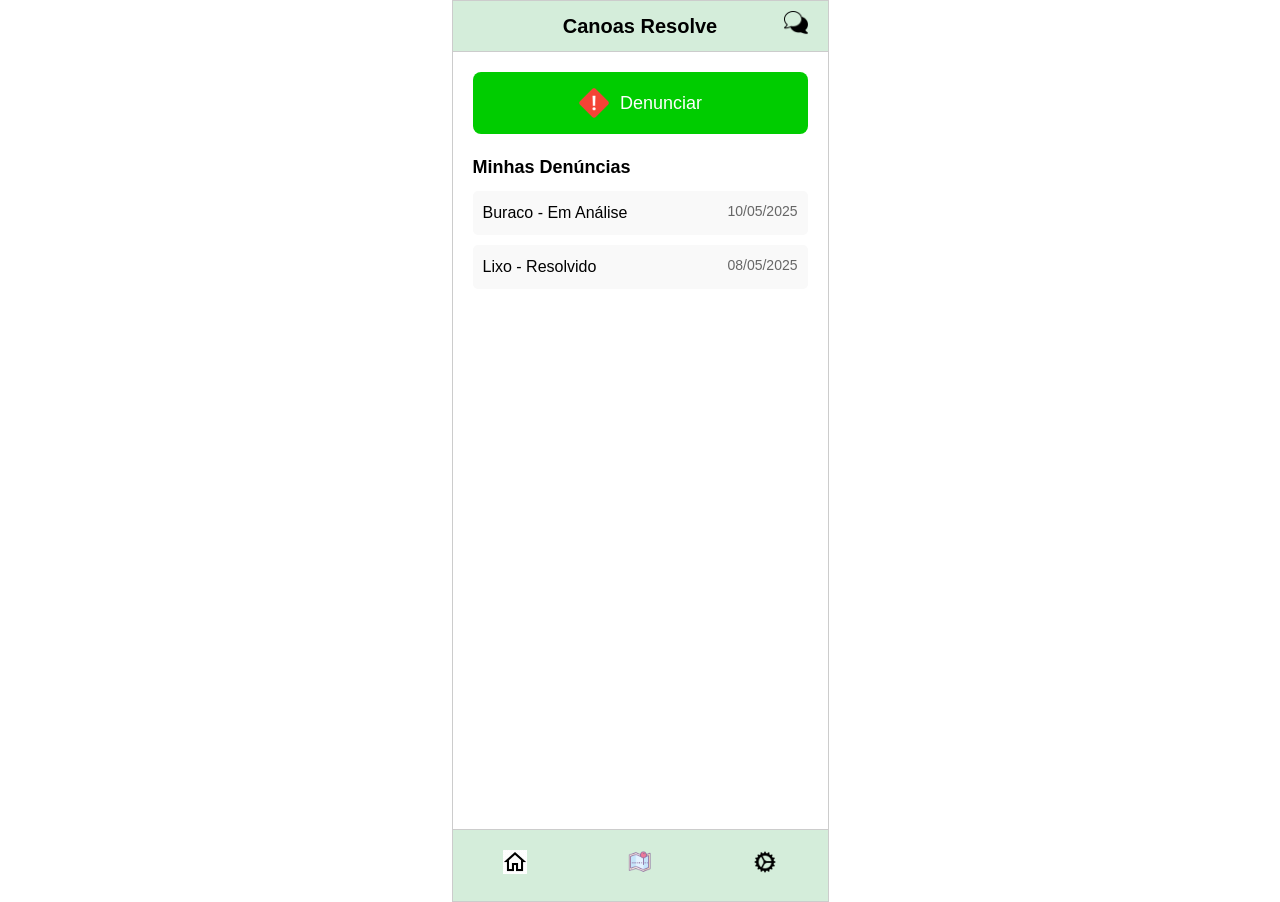
==== index.html @ 5494b081 "Mark 2" ====
<!DOCTYPE html>
<html lang="pt-BR">
<head>
    <meta charset="UTF-8">
    <meta name="viewport" content="width=device-width, initial-scale=1.0">
    <title>Canoas Resolve - App de Denúncias</title>
    <link rel="stylesheet" href="css/styles.css">
</head>
<body>
    <!-- Tela Home -->
    <div class="container home" id="home-screen">
        <header>
            <a href="#" aria-label="Acessar ajuda" onclick="showAjuda()"><img src="img/chat.png" alt="Ajuda"></a>
            <h1>Canoas Resolve</h1>
        </header>
        <main>
            <button class="denounce-btn" aria-label="Iniciar nova denúncia" onclick="showForm()">
                <img src="img/alert.png" alt="Ícone de alerta" class="camera-icon">
                Denunciar
            </button>
            <section class="recent-denounces">
                <h2>Minhas Denúncias</h2>
                <div class="denounce-item" onclick="showDetails()" role="button" aria-label="Ver detalhes da denúncia Buraco">
                    <p>Buraco - Em Análise</p>
                    <span>10/05/2025</span>
                </div>
                <div class="denounce-item" onclick="showDetails()" role="button" aria-label="Ver detalhes da denúncia Lixo">
                    <p>Lixo - Resolvido</p>
                    <span>08/05/2025</span>
                </div>
            </section>
        </main>
        <footer>
            <nav>
                <a href="#" class="active" aria-label="Página inicial" onclick="showHome()"><img src="img/home.png" alt="Home"></a>
                <a href="#" aria-label="Mapa de denúncias" onclick="showMapa()"><img src="img/mapColor.png" alt="Mapa"></a>
                <a href="#" aria-label="Configurações" onclick="showConfig()"><img src="img/config.png" alt="Configurações"></a>
            </nav>
        </footer>
    </div>

    <!-- Tela Formulário de Denúncia -->
    <div class="container form hidden" id="form-screen">
        <header>
            <a href="#" aria-label="Voltar à página inicial" onclick="showHome()"><img src="img/setaVoltar.png" alt="Voltar"></a>
            <h1>Nova Denúncia</h1>
        </header>
        <main>
            <section class="form-section">
                <label for="photo-upload">Adicionar Foto</label>
                <div class="photo-upload">
                    <input type="file" id="photo-upload" accept="image/*" aria-label="Selecionar foto do problema">
                </div>
            </section>
            <section class="form-section">
                <label for="category">Categoria</label>
                <select id="category" aria-label="Selecionar categoria do problema">
                    <option value="buraco">Buraco</option>
                    <option value="lixo">Lixo</option>
                    <option value="alagamento">Alagamento</option>
                    <option value="iluminacao">Iluminação</option>
                    <option value="calcada">Calçada</option>
                </select>
            </section>
            <section class="form-section">
                <label for="description">Descrição (opcional)</label>
                <textarea class="description"  placeholder="Descreva o problema..." aria-label="Descrição do problema"></textarea>
            </section>
            <section class="form-section">
                <label>Localização</label>
                <iframe class="map-placeholder" src="https://www.google.com/maps/embed?pb=!1m18!1m12!1m3!1d3462.399279140418!2d-51.156271525415306!3d-29.795007119752523!2m3!1f0!2f0!3f0!3m2!1i1024!2i768!4f13.1!3m3!1m2!1s0x951968eda5d3a201%3A0x5eaff8cfc4e39f47!2sUniversidade%20do%20Vale%20do%20Rio%20dos%20Sinos%20-%20Campus%20S%C3%A3o%20Leopoldo!5e0!3m2!1spt-BR!2sbr!4v1748301032606!5m2!1spt-BR!2sbr" width="100%" height="300" style="border:0;" allowfullscreen="" loading="lazy" referrerpolicy="no-referrer-when-downgrade"></iframe>
            </section>
            <button class="submit-btn" aria-label="Enviar denúncia">Enviar</button>
            <button class="offline-btn" aria-label="Salvar denúncia offline">Salvar Offline</button>
        </main>
        <footer>
            <nav>
                <a href="#" aria-label="Página inicial" onclick="showHome()"><img src="img/home.png" alt="Home"></a>
                <a href="#" aria-label="Mapa de denúncias" onclick="showMapa()"><img src="img/mapColor.png" alt="Mapa"></a>
                <a href="#" class="active" aria-label="Configurações" onclick="showConfig()"><img src="img/config.png" alt="Configurações"></a>
            </nav>
        </footer>
    </div>

    <!-- Tela Detalhes da Denúncia -->
    <div class="container details hidden" id="details-screen">
        <header>
            <a href="#" aria-label="Voltar à página inicial" onclick="showHome()"><img src="img/setaVoltar.png" alt="Voltar"></a>
            <h1>Detalhes da Denúncia</h1>
        </header>
        <main>
            <section class="details-section">
                <h2>Informações</h2>
                <p><strong>Categoria:</strong> Buraco</p>
                <p><strong>Status:</strong> Em Análise</p>
                <p><strong>Data de Envio:</strong> 10/05/2025</p>
            </section>
            <section class="details-section">
                <h2>Foto</h2>
                <img src="https://via.placeholder.com/300x200?text=Buraco" alt="Foto da denúncia" class="uploaded-photo">
            </section>
            <section class="details-section">
                <h2>Descrição</h2>
                <p>Buraco profundo na esquina da Rua X, próximo ao mercado.</p>
            </section>
            <section class="details-section">
                <h2>Localização</h2>
                <iframe class="map-placeholder" src="https://www.google.com/maps/embed?pb=!1m18!1m12!1m3!1d3462.399279140418!2d-51.156271525415306!3d-29.795007119752523!2m3!1f0!2f0!3f0!3m2!1i1024!2i768!4f13.1!3m3!1m2!1s0x951968eda5d3a201%3A0x5eaff8cfc4e39f47!2sUniversidade%20do%20Vale%20do%20Rio%20dos%20Sinos%20-%20Campus%20S%C3%A3o%20Leopoldo!5e0!3m2!1spt-BR!2sbr!4v1748301032606!5m2!1spt-BR!2sbr" width="100%" height="300" style="border:0;" allowfullscreen="" loading="lazy" referrerpolicy="no-referrer-when-downgrade"></iframe>
            </section>
            <section class="details-section">
                <h2>Atualizações</h2>
                <p>12/05/2025: Reparo agendado para 15/05/2025.</p>
            </section>
        </main>
        <footer>
            <nav>
                <a href="#" class="active" aria-label="Página inicial" onclick="showHome()"><img src="img/home.png" alt="Home"></a>
                <a href="#" aria-label="Mapa de denúncias" onclick="showMapa()"><img src="img/mapColor.png" alt="Mapa"></a>
                <a href="#" aria-label="Configurações" onclick="showConfig()"><img src="img/config.png" alt="Configurações"></a>
            </nav>
        </footer>
    </div>

    <!-- Tela Mapa -->
    <div class="container mapa hidden" id="mapa-screen">
        <header>
            <a href="#" aria-label="Voltar à página inicial" onclick="showHome()"><img src="img/setaVoltar.png" alt="Voltar"></a>
            <h1>Denúncias Próximas</h1>
        </header>
        <main>
            <section class="form-section">
                <label for="map-filter">Filtrar por Categoria</label>
                <select id="map-filter" aria-label="Filtrar denúncias por categoria">
                    <option value="todas">Todas</option>
                    <option value="buraco">Buraco</option>
                    <option value="lixo">Lixo</option>
                    <option value="alagamento">Alagamento</option>
                    <option value="iluminacao">Iluminação</option>
                    <option value="calcada">Calçada</option>
                </select>
            </section>
            <section class="form-section">
                <label>Mapa</label>
                <iframe class="map-placeholder" src="https://www.google.com/maps/embed?pb=!1m18!1m12!1m3!1d3462.399279140418!2d-51.156271525415306!3d-29.795007119752523!2m3!1f0!2f0!3f0!3m2!1i1024!2i768!4f13.1!3m3!1m2!1s0x951968eda5d3a201%3A0x5eaff8cfc4e39f47!2sUniversidade%20do%20Vale%20do%20Rio%20dos%20Sinos%20-%20Campus%20S%C3%A3o%20Leopoldo!5e0!3m2!1spt-BR!2sbr!4v1748301032606!5m2!1spt-BR!2sbr" width="100%" height="400" style="border:0;" allowfullscreen="" loading="lazy" referrerpolicy="no-referrer-when-downgrade"></iframe>
            </section>
        </main>
        <footer>
            <nav>
                <a href="#" aria-label="Página inicial" onclick="showHome()"><img src="img/home.png" alt="Home"></a>
                <a href="#" class="active" aria-label="Mapa de denúncias" onclick="showMapa()"><img src="img/mapColor.png" alt="Mapa"></a>
                <a href="#" aria-label="Configurações" onclick="showConfig()"><img src="img/config.png" alt="Configurações"></a>
            </nav>
        </footer>
    </div>

    <!-- Tela Configurações -->
    <div class="container config hidden" id="config-screen">
        <header>
            <a href="#" aria-label="Voltar à página inicial" onclick="showHome()"><img src="img/setaVoltar.png" alt="Voltar"></a>
            <h1>Configurações</h1>
        </header>
        <main>
            <section class="config-section">
                <h2>Notificações</h2>
                <label class="toggle">
                    <input type="checkbox" aria-label="Ativar ou desativar notificações">
                    <span>Receber notificações</span>
                </label>
            </section>
            <section class="config-section">
                <h2>Acessibilidade</h2>
                <label class="toggle">
                    <input type="checkbox" aria-label="Ativar modo de alto contraste">
                    <span>Alto contraste</span>
                </label>
                <label class="select-label">
                    <span>Tamanho da fonte</span>
                    <select aria-label="Selecionar tamanho da fonte">
                        <option value="normal">Normal</option>
                        <option value="grande">Grande</option>
                        <option value="muito-grande">Muito Grande</option>
                    </select>
                </label>
            </section>
            <section class="config-section">
                <h2>Conta</h2>
                <button class="logout-btn" aria-label="Fazer logout">Logout</button>
            </section>
            <section class="config-section">
                <h2>Idioma</h2>
                <select aria-label="Selecionar idioma">
                    <option value="pt-br">Português (BR)</option>
                    <option value="en">English</option>
                    <option value="es">Español</option>
                </select>
            </section>
        </main>
        <footer>
            <nav>
                <a href="#" aria-label="Página inicial" onclick="showHome()"><img src="img/home.png" alt="Home"></a>
                <a href="#" aria-label="Mapa de denúncias" onclick="showMapa()"><img src="img/mapColor.png" alt="Mapa"></a>
                <a href="#" class="active" aria-label="Configurações" onclick="showConfig()"><img src="img/config.png" alt="Configurações"></a>
            </nav>
        </footer>
    </div>

    <!-- Tela Ajuda -->
    <div class="container ajuda hidden" id="ajuda-screen">
        <header>
            <a href="#" aria-label="Voltar à página inicial" onclick="showHome()"><img src="img/setaVoltar.png" alt="Voltar"></a>
            <h1>Ajuda</h1>
        </header>
        <main>
            <section class="chat-section">
                <h2>Conversa com o Bot de Suporte</h2>
                <div class="chat-message bot">
                    <p><strong>Bot:</strong> Olá! Bem-vindo ao Canoas Resolve. Como posso ajudar você a fazer uma denúncia?</p>
                </div>
                <div class="chat-message user">
                    <p><strong>Você:</strong> Como faço para denunciar um buraco na rua?</p>
                </div>
                <div class="chat-message bot">
                    <p><strong>Bot:</strong> É simples! Na tela inicial, clique no botão verde "Denunciar". Depois, adicione uma foto do buraco, selecione a categoria "Buraco", escreva uma descrição (se quiser) e confirme a localização no mapa. Por fim, clique em "Enviar".</p>
                </div>
                <div class="chat-message user">
                    <p><strong>Você:</strong> E se eu estiver sem internet?</p>
                </div>
                <div class="chat-message bot">
                    <p><strong>Bot:</strong> Você pode salvar a denúncia offline clicando em "Salvar Offline" no formulário. Quando estiver conectado, a denúncia será enviada automaticamente.</p>
                </div>
            </section>
        </main>
        <footer>
            <nav>
                <a href="#" aria-label="Página inicial" onclick="showHome()"><img src="img/home.png" alt="Home"></a>
                <a href="#" aria-label="Mapa de denúncias" onclick="showMapa()"><img src="img/mapColor.png" alt="Mapa"></a>
                <a href="#" aria-label="Configurações" onclick="showConfig()"><img src="img/config.png" alt="Configurações"></a>
            </nav>
        </footer>
    </div>

    <script>
        function showForm() {
            document.getElementById('home-screen').classList.add('hidden');
            document.getElementById('form-screen').classList.remove('hidden');
            document.getElementById('details-screen').classList.add('hidden');
            document.getElementById('mapa-screen').classList.add('hidden');
            document.getElementById('config-screen').classList.add('hidden');
            document.getElementById('ajuda-screen').classList.add('hidden');
        }

        function showHome() {
            document.getElementById('form-screen').classList.add('hidden');
            document.getElementById('home-screen').classList.remove('hidden');
            document.getElementById('details-screen').classList.add('hidden');
            document.getElementById('mapa-screen').classList.add('hidden');
            document.getElementById('config-screen').classList.add('hidden');
            document.getElementById('ajuda-screen').classList.add('hidden');
        }

        function showDetails() {
            document.getElementById('home-screen').classList.add('hidden');
            document.getElementById('form-screen').classList.add('hidden');
            document.getElementById('details-screen').classList.remove('hidden');
            document.getElementById('mapa-screen').classList.add('hidden');
            document.getElementById('config-screen').classList.add('hidden');
            document.getElementById('ajuda-screen').classList.add('hidden');
        }

        function showMapa() {
            document.getElementById('home-screen').classList.add('hidden');
            document.getElementById('form-screen').classList.add('hidden');
            document.getElementById('details-screen').classList.add('hidden');
            document.getElementById('mapa-screen').classList.remove('hidden');
            document.getElementById('config-screen').classList.add('hidden');
            document.getElementById('ajuda-screen').classList.add('hidden');
        }

        function showConfig() {
            document.getElementById('home-screen').classList.add('hidden');
            document.getElementById('form-screen').classList.add('hidden');
            document.getElementById('details-screen').classList.add('hidden');
            document.getElementById('mapa-screen').classList.add('hidden');
            document.getElementById('config-screen').classList.remove('hidden');
            document.getElementById('ajuda-screen').classList.add('hidden');
        }

        function showAjuda() {
            document.getElementById('home-screen').classList.add('hidden');
            document.getElementById('form-screen').classList.add('hidden');
            document.getElementById('details-screen').classList.add('hidden');
            document.getElementById('mapa-screen').classList.add('hidden');
            document.getElementById('config-screen').classList.add('hidden');
            document.getElementById('ajuda-screen').classList.remove('hidden');
        }
    </script>
</body>
</html>
---- css/styles.css ----
body {
    margin: 0;
    font-family: 'Roboto', sans-serif;
    background: #fff;
    color: #000;
    font-size: 16px;
    line-height: 1.5;
}

.container {
    width: 375px;
    margin: 0 auto;
    min-height: 100vh;
    display: flex;
    flex-direction: column;
    border: 1px solid #ccc;
}
/* 
header {
    display: flex;
    align-items: center;
    justify-content: center;
    padding: 10px 20px;
    background: #f5f5f5;
    border-bottom: 1px solid #ccc;
} */

header {
    display: flex;
    align-items: center;
    justify-content: center;
    padding: 10px 20px;
    background: #d4edda; /* Verde suave para a barra superior */
    border-bottom: 1px solid #ccc;
}

footer {
    background: #d4edda; /* Verde suave para a barra inferior */
    padding: 10px 0;
    border-top: 1px solid #ccc;
}

header h1 {
    font-size: 20px;
    margin: 0;
    text-align: center;
}

/* Tela Home */
.home header {
    position: relative;
    justify-content: center;
}

.home header a {
    position: absolute;
    right: 20px;
}

.home header a img {
    width: 24px;
    height: 24px;
}

main {
    flex: 1;
    padding: 20px;
}

.denounce-btn {
    display: flex;
    align-items: center;
    justify-content: center;
    width: 100%;
    padding: 15px;
    background: #00cc00;
    color: #fff;
    font-size: 18px;
    border: none;
    border-radius: 8px;
    cursor: pointer;
    margin-bottom: 20px;
}

.camera-icon {
    width: 32px;
    height: 32px;
    margin-right: 10px;
}

.recent-denounces h2 {
    font-size: 18px;
    margin-bottom: 10px;
}

.denounce-item {
    display: flex;
    justify-content: space-between;
    padding: 10px;
    background: #f9f9f9;
    border-radius: 5px;
    margin-bottom: 10px;
    cursor: pointer;
}

.denounce-item:hover {
    background: #e0e0e0;
}

.denounce-item p {
    margin: 0;
    font-size: 16px;
}

.denounce-item span {
    font-size: 14px;
    color: #666;
}

/* footer {
    background: #f5f5f5;
    padding: 10px 0;
    border-top: 1px solid #ccc;
} */

nav {
    display: flex;
    justify-content: space-around;
}

nav a {
    padding: 10px;
}

nav img {
    width: 24px;
    height: 24px;
}

/* Tela Formulário */
.form header {
    display: flex;
    align-items: center;
    position: relative;
}

.form header h1 {
    flex: 1;
    text-align: center;
}

.form header a img {
    width: 24px;
    height: 24px;
}

.form header a:first-child {
    margin-right: 10px;
    position: absolute;
    left: 20px;
}

.form-section {
    margin-bottom: 20px;
}

.form-section label {
    display: block;
    font-size: 16px;
    margin-bottom: 5px;
}

.description{
    width: 93%;
}

.photo-upload {
    border: 1px dashed #ccc;
    padding: 10px;
    text-align: center;
}

.uploaded-photo {
    width: 100%;
    max-width: 300px;
    height: auto;
    margin-bottom: 10px;
}

input[type="file"] {
    width: 100%;
    padding: 10px;
}

select, textarea {
    width: 100%;
    padding: 10px;
    font-size: 16px;
    border: 1px solid #ccc;
    border-radius: 5px;
}

textarea {
    resize: none;
    height: 80px;
    margin: 0 auto;
}

.map-placeholder {
    width: 100%;
    height: 300px;
    border: 0;
}

.submit-btn, .offline-btn {
    width: 100%;
    padding: 15px;
    font-size: 18px;
    border: none;
    border-radius: 8px;
    cursor: pointer;
    margin-bottom: 10px;
}

.submit-btn {
    background: #00cc00;
    color: #fff;
}

.offline-btn {
    background: #666;
    color: #fff;
}

.hidden {
    display: none;
}

/* Tela Detalhes */
.details header {
    display: flex;
    align-items: center;
    position: relative;
}

.details header h1 {
    flex: 1;
    text-align: center;
}

.details header a img {
    width: 24px;
    height: 24px;
}

.details header a {
    position: absolute;
    left: 20px;
}

.details-section {
    margin-bottom: 20px;
}

.details-section h2 {
    font-size: 18px;
    margin-bottom: 10px;
}

.details-section p {
    font-size: 16px;
    margin: 5px 0;
}

/* Tela Mapa */
.mapa header {
    display: flex;
    align-items: center;
    position: relative;
}

.mapa header h1 {
    flex: 1;
    text-align: center;
}

.mapa header a img {
    width: 24px;
    height: 24px;
}

.mapa header a {
    position: absolute;
    left: 20px;
}

/* Tela Configurações */
.config header {
    display: flex;
    align-items: center;
    position: relative;
}

.config header h1 {
    flex: 1;
    text-align: center;
}

.config header a img {
    width: 24px;
    height: 24px;
}

.config header a {
    position: absolute;
    left: 20px;
}

.config-section {
    margin-bottom: 20px;
}

.config-section h2 {
    font-size: 18px;
    margin-bottom: 10px;
}

.toggle {
    display: flex;
    align-items: center;
    margin-bottom: 10px;
}

.toggle input[type="checkbox"] {
    margin-right: 10px;
}

.toggle span {
    font-size: 16px;
}

.select-label {
    display: flex;
    flex-direction: column;
}

.select-label span {
    font-size: 16px;
    margin-bottom: 5px;
}

.logout-btn {
    width: 100%;
    padding: 15px;
    background: #ff4444;
    color: #fff;
    font-size: 18px;
    border: none;
    border-radius: 8px;
    cursor: pointer;
}

/* Tela Configurações */
.toggle, .select-label select, .logout-btn {
    cursor: pointer; /* Adiciona mãozinha nas opções interativas */
}

/* Tela Ajuda */
.ajuda header {
    display: flex;
    align-items: center;
    position: relative;
}

.ajuda header h1 {
    flex: 1;
    text-align: center;
}

.ajuda header a img {
    width: 24px;
    height: 24px;
}

.ajuda header a {
    position: absolute;
    left: 20px;
}

.chat-section {
    margin-bottom: 20px;
}

.chat-section h2 {
    font-size: 18px;
    margin-bottom: 10px;
}

.chat-message {
    padding: 10px;
    margin-bottom: 10px;
    border-radius: 8px;
}

.chat-message.bot {
    background: #e0f7e0;
    text-align: left;
}

.chat-message.user {
    background: #f0f0f0;
    text-align: right;
}

.chat-message p {
    margin: 0;
    font-size: 16px;
}
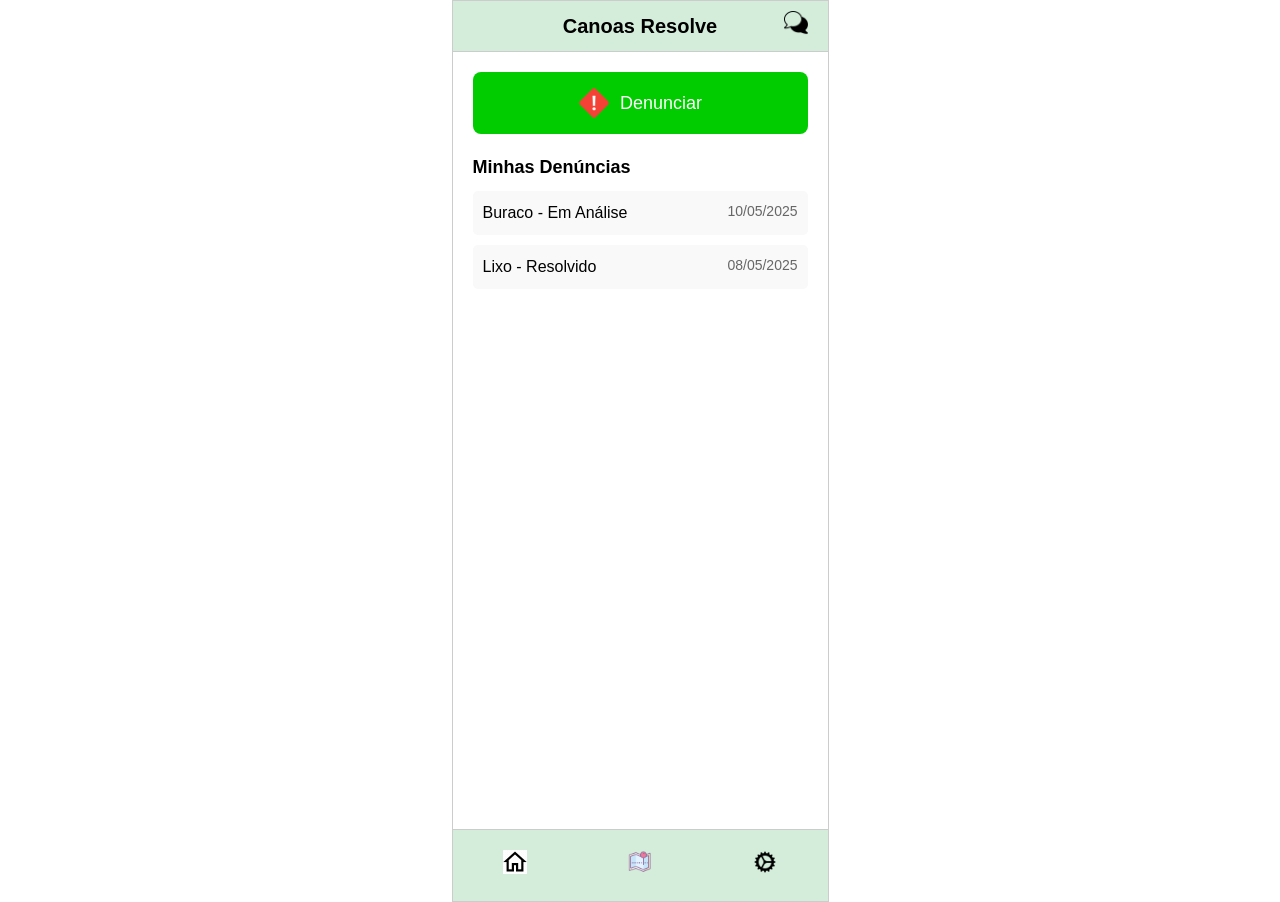
==== commit 57460e94: "Mark 3" ====
--- a/index.html
+++ b/index.html
@@ -5,6 +5,7 @@
     <meta name="viewport" content="width=device-width, initial-scale=1.0">
     <title>Canoas Resolve - App de Denúncias</title>
     <link rel="stylesheet" href="css/styles.css">
+     <script src="script.js" defer></script>
 </head>
 <body>
     <!-- Tela Home -->
@@ -64,7 +65,7 @@
             </section>
             <section class="form-section">
                 <label for="description">Descrição (opcional)</label>
-                <textarea class="description"  placeholder="Descreva o problema..." aria-label="Descrição do problema"></textarea>
+                <textarea class="description" placeholder="Descreva o problema..." aria-label="Descrição do problema"></textarea>
             </section>
             <section class="form-section">
                 <label>Localização</label>
@@ -163,19 +164,19 @@
             <section class="config-section">
                 <h2>Notificações</h2>
                 <label class="toggle">
-                    <input type="checkbox" aria-label="Ativar ou desativar notificações">
+                    <input type="checkbox" id="notifications-toggle" aria-label="Ativar ou desativar notificações">
                     <span>Receber notificações</span>
                 </label>
             </section>
             <section class="config-section">
                 <h2>Acessibilidade</h2>
                 <label class="toggle">
-                    <input type="checkbox" aria-label="Ativar modo de alto contraste">
+                    <input type="checkbox" id="high-contrast-toggle" aria-label="Ativar modo de alto contraste">
                     <span>Alto contraste</span>
                 </label>
                 <label class="select-label">
                     <span>Tamanho da fonte</span>
-                    <select aria-label="Selecionar tamanho da fonte">
+                    <select id="font-size-select" aria-label="Selecionar tamanho da fonte">
                         <option value="normal">Normal</option>
                         <option value="grande">Grande</option>
                         <option value="muito-grande">Muito Grande</option>
@@ -188,7 +189,7 @@
             </section>
             <section class="config-section">
                 <h2>Idioma</h2>
-                <select aria-label="Selecionar idioma">
+                <select id="language-select" aria-label="Selecionar idioma">
                     <option value="pt-br">Português (BR)</option>
                     <option value="en">English</option>
                     <option value="es">Español</option>
@@ -239,60 +240,5 @@
         </footer>
     </div>
 
-    <script>
-        function showForm() {
-            document.getElementById('home-screen').classList.add('hidden');
-            document.getElementById('form-screen').classList.remove('hidden');
-            document.getElementById('details-screen').classList.add('hidden');
-            document.getElementById('mapa-screen').classList.add('hidden');
-            document.getElementById('config-screen').classList.add('hidden');
-            document.getElementById('ajuda-screen').classList.add('hidden');
-        }
-
-        function showHome() {
-            document.getElementById('form-screen').classList.add('hidden');
-            document.getElementById('home-screen').classList.remove('hidden');
-            document.getElementById('details-screen').classList.add('hidden');
-            document.getElementById('mapa-screen').classList.add('hidden');
-            document.getElementById('config-screen').classList.add('hidden');
-            document.getElementById('ajuda-screen').classList.add('hidden');
-        }
-
-        function showDetails() {
-            document.getElementById('home-screen').classList.add('hidden');
-            document.getElementById('form-screen').classList.add('hidden');
-            document.getElementById('details-screen').classList.remove('hidden');
-            document.getElementById('mapa-screen').classList.add('hidden');
-            document.getElementById('config-screen').classList.add('hidden');
-            document.getElementById('ajuda-screen').classList.add('hidden');
-        }
-
-        function showMapa() {
-            document.getElementById('home-screen').classList.add('hidden');
-            document.getElementById('form-screen').classList.add('hidden');
-            document.getElementById('details-screen').classList.add('hidden');
-            document.getElementById('mapa-screen').classList.remove('hidden');
-            document.getElementById('config-screen').classList.add('hidden');
-            document.getElementById('ajuda-screen').classList.add('hidden');
-        }
-
-        function showConfig() {
-            document.getElementById('home-screen').classList.add('hidden');
-            document.getElementById('form-screen').classList.add('hidden');
-            document.getElementById('details-screen').classList.add('hidden');
-            document.getElementById('mapa-screen').classList.add('hidden');
-            document.getElementById('config-screen').classList.remove('hidden');
-            document.getElementById('ajuda-screen').classList.add('hidden');
-        }
-
-        function showAjuda() {
-            document.getElementById('home-screen').classList.add('hidden');
-            document.getElementById('form-screen').classList.add('hidden');
-            document.getElementById('details-screen').classList.add('hidden');
-            document.getElementById('mapa-screen').classList.add('hidden');
-            document.getElementById('config-screen').classList.add('hidden');
-            document.getElementById('ajuda-screen').classList.remove('hidden');
-        }
-    </script>
 </body>
 </html>
--- a/css/styles.css
+++ b/css/styles.css
@@ -15,15 +15,6 @@
     flex-direction: column;
     border: 1px solid #ccc;
 }
-/* 
-header {
-    display: flex;
-    align-items: center;
-    justify-content: center;
-    padding: 10px 20px;
-    background: #f5f5f5;
-    border-bottom: 1px solid #ccc;
-} */
 
 header {
     display: flex;
@@ -117,12 +108,6 @@
     color: #666;
 }
 
-/* footer {
-    background: #f5f5f5;
-    padding: 10px 0;
-    border-top: 1px solid #ccc;
-} */
-
 nav {
     display: flex;
     justify-content: space-around;
@@ -170,7 +155,7 @@
     margin-bottom: 5px;
 }
 
-.description{
+.description {
     width: 93%;
 }
 
@@ -415,4 +400,44 @@
 .chat-message p {
     margin: 0;
     font-size: 16px;
+}
+
+/* Adições para alto contraste e tamanho da fonte */
+body.high-contrast {
+    background: #000;
+    color: #fff;
+}
+
+body.font-normal {
+    font-size: 16px;
+}
+
+body.font-grande {
+    font-size: 18px;
+}
+
+body.font-muito-grande {
+    font-size: 20px;
+}
+
+/* Ajustes para manter legibilidade em alto contraste */
+.high-contrast .denounce-btn,
+.high-contrast .submit-btn,
+.high-contrast .offline-btn,
+.high-contrast .logout-btn {
+    color: #000;
+    background: #fff;
+}
+
+.high-contrast .denounce-item {
+    background: #333;
+    color: #fff;
+}
+
+.high-contrast .chat-message.bot {
+    background: #1a3c1a;
+}
+
+.high-contrast .chat-message.user {
+    background: #444;
 }
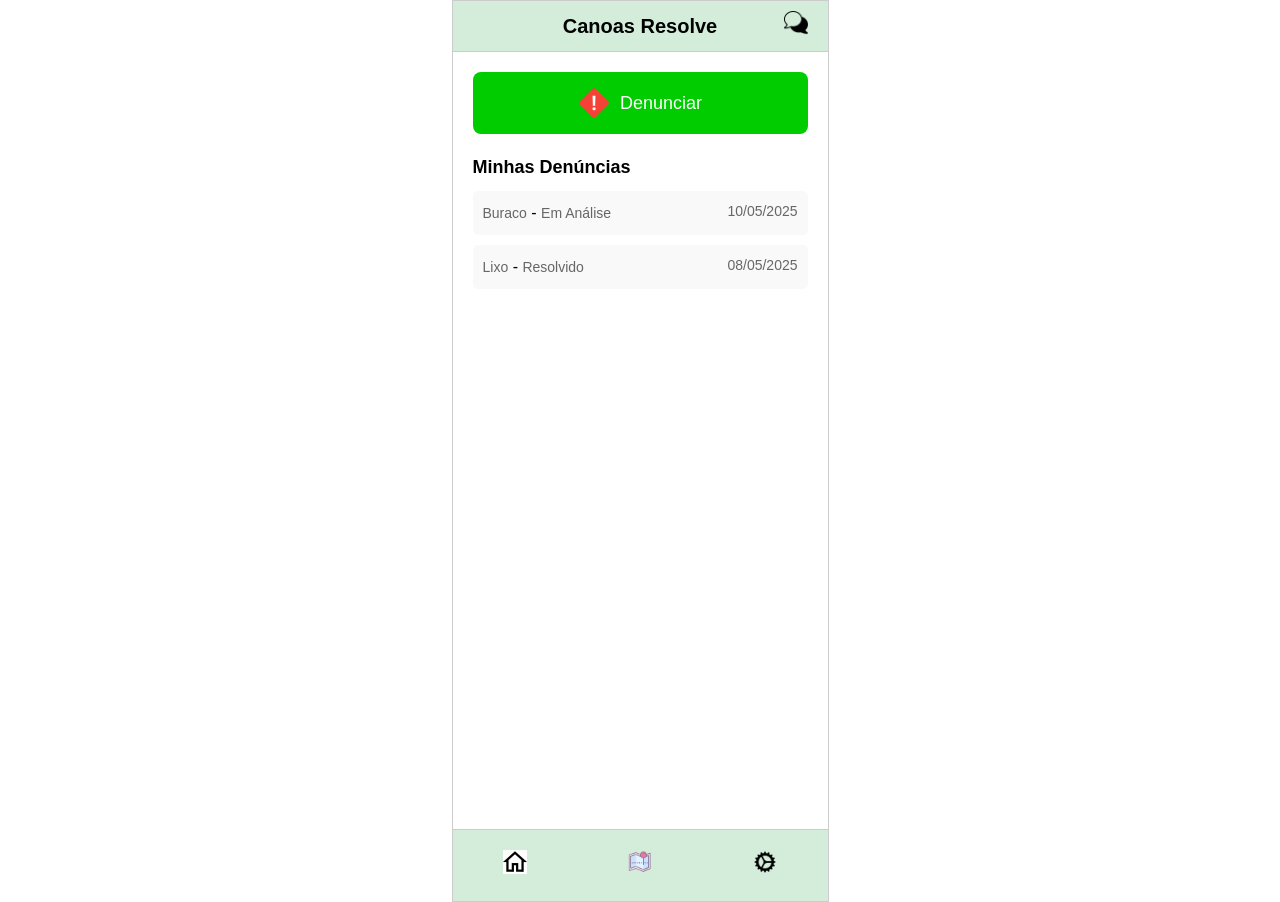
==== commit 43cc7da9: "add font size and translation" ====
--- a/index.html
+++ b/index.html
@@ -3,30 +3,30 @@
 <head>
     <meta charset="UTF-8">
     <meta name="viewport" content="width=device-width, initial-scale=1.0">
-    <title>Canoas Resolve - App de Denúncias</title>
+    <title data-translate-key="page_title">Canoas Resolve - App de Denúncias</title>
     <link rel="stylesheet" href="css/styles.css">
-     <script src="script.js" defer></script>
+    <script src="script.js" defer></script>
 </head>
 <body>
-    <!-- Tela Home -->
+
     <div class="container home" id="home-screen">
         <header>
             <a href="#" aria-label="Acessar ajuda" onclick="showAjuda()"><img src="img/chat.png" alt="Ajuda"></a>
-            <h1>Canoas Resolve</h1>
+            <h1 data-translate-key="app_title">Canoas Resolve</h1>
         </header>
         <main>
             <button class="denounce-btn" aria-label="Iniciar nova denúncia" onclick="showForm()">
                 <img src="img/alert.png" alt="Ícone de alerta" class="camera-icon">
-                Denunciar
+                <span data-translate-key="home_main_button_text">Denunciar</span>
             </button>
             <section class="recent-denounces">
-                <h2>Minhas Denúncias</h2>
+                <h2 data-translate-key="home_my_reports_title">Minhas Denúncias</h2>
                 <div class="denounce-item" onclick="showDetails()" role="button" aria-label="Ver detalhes da denúncia Buraco">
-                    <p>Buraco - Em Análise</p>
+                    <p><span data-translate-key="report_type_hole">Buraco</span> - <span data-translate-key="report_status_analysis">Em Análise</span></p>
                     <span>10/05/2025</span>
                 </div>
                 <div class="denounce-item" onclick="showDetails()" role="button" aria-label="Ver detalhes da denúncia Lixo">
-                    <p>Lixo - Resolvido</p>
+                    <p><span data-translate-key="report_type_garbage">Lixo</span> - <span data-translate-key="report_status_resolved">Resolvido</span></p>
                     <span>08/05/2025</span>
                 </div>
             </section>
@@ -40,39 +40,38 @@
         </footer>
     </div>
 
-    <!-- Tela Formulário de Denúncia -->
     <div class="container form hidden" id="form-screen">
         <header>
             <a href="#" aria-label="Voltar à página inicial" onclick="showHome()"><img src="img/setaVoltar.png" alt="Voltar"></a>
-            <h1>Nova Denúncia</h1>
-        </header>
-        <main>
-            <section class="form-section">
-                <label for="photo-upload">Adicionar Foto</label>
+            <h1 data-translate-key="form_title">Nova Denúncia</h1>
+        </header>
+        <main>
+            <section class="form-section">
+                <label for="photo-upload" data-translate-key="form_add_photo_label">Adicionar Foto</label>
                 <div class="photo-upload">
                     <input type="file" id="photo-upload" accept="image/*" aria-label="Selecionar foto do problema">
                 </div>
             </section>
             <section class="form-section">
-                <label for="category">Categoria</label>
+                <label for="category" data-translate-key="form_category_label">Categoria</label>
                 <select id="category" aria-label="Selecionar categoria do problema">
-                    <option value="buraco">Buraco</option>
-                    <option value="lixo">Lixo</option>
-                    <option value="alagamento">Alagamento</option>
-                    <option value="iluminacao">Iluminação</option>
-                    <option value="calcada">Calçada</option>
+                    <option value="buraco" data-translate-key="category_hole">Buraco</option>
+                    <option value="lixo" data-translate-key="category_garbage">Lixo</option>
+                    <option value="alagamento" data-translate-key="category_flood">Alagamento</option>
+                    <option value="iluminacao" data-translate-key="category_lighting">Iluminação</option>
+                    <option value="calcada" data-translate-key="category_sidewalk">Calçada</option>
                 </select>
             </section>
             <section class="form-section">
-                <label for="description">Descrição (opcional)</label>
-                <textarea class="description" placeholder="Descreva o problema..." aria-label="Descrição do problema"></textarea>
-            </section>
-            <section class="form-section">
-                <label>Localização</label>
+                <label for="description" data-translate-key="form_description_label">Descrição (opcional)</label>
+                <textarea id="description" class="description" data-translate-key-placeholder="form_description_placeholder" placeholder="Descreva o problema..." aria-label="Descrição do problema"></textarea>
+            </section>
+            <section class="form-section">
+                <label data-translate-key="form_location_label">Localização</label>
                 <iframe class="map-placeholder" src="https://www.google.com/maps/embed?pb=!1m18!1m12!1m3!1d3462.399279140418!2d-51.156271525415306!3d-29.795007119752523!2m3!1f0!2f0!3f0!3m2!1i1024!2i768!4f13.1!3m3!1m2!1s0x951968eda5d3a201%3A0x5eaff8cfc4e39f47!2sUniversidade%20do%20Vale%20do%20Rio%20dos%20Sinos%20-%20Campus%20S%C3%A3o%20Leopoldo!5e0!3m2!1spt-BR!2sbr!4v1748301032606!5m2!1spt-BR!2sbr" width="100%" height="300" style="border:0;" allowfullscreen="" loading="lazy" referrerpolicy="no-referrer-when-downgrade"></iframe>
             </section>
-            <button class="submit-btn" aria-label="Enviar denúncia">Enviar</button>
-            <button class="offline-btn" aria-label="Salvar denúncia offline">Salvar Offline</button>
+            <button class="submit-btn" data-translate-key="form_submit_button" aria-label="Enviar denúncia">Enviar</button>
+            <button class="offline-btn" data-translate-key="form_save_offline_button" aria-label="Salvar denúncia offline">Salvar Offline</button>
         </main>
         <footer>
             <nav>
@@ -83,33 +82,32 @@
         </footer>
     </div>
 
-    <!-- Tela Detalhes da Denúncia -->
     <div class="container details hidden" id="details-screen">
         <header>
             <a href="#" aria-label="Voltar à página inicial" onclick="showHome()"><img src="img/setaVoltar.png" alt="Voltar"></a>
-            <h1>Detalhes da Denúncia</h1>
-        </header>
-        <main>
-            <section class="details-section">
-                <h2>Informações</h2>
-                <p><strong>Categoria:</strong> Buraco</p>
-                <p><strong>Status:</strong> Em Análise</p>
-                <p><strong>Data de Envio:</strong> 10/05/2025</p>
-            </section>
-            <section class="details-section">
-                <h2>Foto</h2>
+            <h1 data-translate-key="details_title">Detalhes da Denúncia</h1>
+        </header>
+        <main>
+            <section class="details-section">
+                <h2 data-translate-key="details_info_section_title">Informações</h2>
+                <p><strong data-translate-key="details_category_field_label">Categoria:</strong> Buraco</p>
+                <p><strong data-translate-key="details_status_field_label">Status:</strong> Em Análise</p>
+                <p><strong data-translate-key="details_date_field_label">Data de Envio:</strong> 10/05/2025</p>
+            </section>
+            <section class="details-section">
+                <h2 data-translate-key="details_photo_section_title">Foto</h2>
                 <img src="https://via.placeholder.com/300x200?text=Buraco" alt="Foto da denúncia" class="uploaded-photo">
             </section>
             <section class="details-section">
-                <h2>Descrição</h2>
+                <h2 data-translate-key="details_description_section_title">Descrição</h2>
                 <p>Buraco profundo na esquina da Rua X, próximo ao mercado.</p>
             </section>
             <section class="details-section">
-                <h2>Localização</h2>
+                <h2 data-translate-key="details_location_section_title">Localização</h2>
                 <iframe class="map-placeholder" src="https://www.google.com/maps/embed?pb=!1m18!1m12!1m3!1d3462.399279140418!2d-51.156271525415306!3d-29.795007119752523!2m3!1f0!2f0!3f0!3m2!1i1024!2i768!4f13.1!3m3!1m2!1s0x951968eda5d3a201%3A0x5eaff8cfc4e39f47!2sUniversidade%20do%20Vale%20do%20Rio%20dos%20Sinos%20-%20Campus%20S%C3%A3o%20Leopoldo!5e0!3m2!1spt-BR!2sbr!4v1748301032606!5m2!1spt-BR!2sbr" width="100%" height="300" style="border:0;" allowfullscreen="" loading="lazy" referrerpolicy="no-referrer-when-downgrade"></iframe>
             </section>
             <section class="details-section">
-                <h2>Atualizações</h2>
+                <h2 data-translate-key="details_updates_section_title">Atualizações</h2>
                 <p>12/05/2025: Reparo agendado para 15/05/2025.</p>
             </section>
         </main>
@@ -122,26 +120,25 @@
         </footer>
     </div>
 
-    <!-- Tela Mapa -->
     <div class="container mapa hidden" id="mapa-screen">
         <header>
             <a href="#" aria-label="Voltar à página inicial" onclick="showHome()"><img src="img/setaVoltar.png" alt="Voltar"></a>
-            <h1>Denúncias Próximas</h1>
-        </header>
-        <main>
-            <section class="form-section">
-                <label for="map-filter">Filtrar por Categoria</label>
+            <h1 data-translate-key="map_title">Denúncias Próximas</h1>
+        </header>
+        <main>
+            <section class="form-section">
+                <label for="map-filter" data-translate-key="map_filter_label">Filtrar por Categoria</label>
                 <select id="map-filter" aria-label="Filtrar denúncias por categoria">
-                    <option value="todas">Todas</option>
-                    <option value="buraco">Buraco</option>
-                    <option value="lixo">Lixo</option>
-                    <option value="alagamento">Alagamento</option>
-                    <option value="iluminacao">Iluminação</option>
-                    <option value="calcada">Calçada</option>
+                    <option value="todas" data-translate-key="map_filter_all">Todas</option>
+                    <option value="buraco" data-translate-key="category_hole">Buraco</option>
+                    <option value="lixo" data-translate-key="category_garbage">Lixo</option>
+                    <option value="alagamento" data-translate-key="category_flood">Alagamento</option>
+                    <option value="iluminacao" data-translate-key="category_lighting">Iluminação</option>
+                    <option value="calcada" data-translate-key="category_sidewalk">Calçada</option>
                 </select>
             </section>
             <section class="form-section">
-                <label>Mapa</label>
+                <label data-translate-key="map_map_section_label">Mapa</label>
                 <iframe class="map-placeholder" src="https://www.google.com/maps/embed?pb=!1m18!1m12!1m3!1d3462.399279140418!2d-51.156271525415306!3d-29.795007119752523!2m3!1f0!2f0!3f0!3m2!1i1024!2i768!4f13.1!3m3!1m2!1s0x951968eda5d3a201%3A0x5eaff8cfc4e39f47!2sUniversidade%20do%20Vale%20do%20Rio%20dos%20Sinos%20-%20Campus%20S%C3%A3o%20Leopoldo!5e0!3m2!1spt-BR!2sbr!4v1748301032606!5m2!1spt-BR!2sbr" width="100%" height="400" style="border:0;" allowfullscreen="" loading="lazy" referrerpolicy="no-referrer-when-downgrade"></iframe>
             </section>
         </main>
@@ -154,41 +151,40 @@
         </footer>
     </div>
 
-    <!-- Tela Configurações -->
     <div class="container config hidden" id="config-screen">
         <header>
             <a href="#" aria-label="Voltar à página inicial" onclick="showHome()"><img src="img/setaVoltar.png" alt="Voltar"></a>
-            <h1>Configurações</h1>
-        </header>
-        <main>
-            <section class="config-section">
-                <h2>Notificações</h2>
+            <h1 data-translate-key="settings_title">Configurações</h1>
+        </header>
+        <main>
+            <section class="config-section">
+                <h2 data-translate-key="settings_notifications_section_title">Notificações</h2>
                 <label class="toggle">
                     <input type="checkbox" id="notifications-toggle" aria-label="Ativar ou desativar notificações">
-                    <span>Receber notificações</span>
+                    <span data-translate-key="settings_receive_notifications_label">Receber notificações</span>
                 </label>
             </section>
             <section class="config-section">
-                <h2>Acessibilidade</h2>
+                <h2 data-translate-key="settings_accessibility_section_title">Acessibilidade</h2>
                 <label class="toggle">
                     <input type="checkbox" id="high-contrast-toggle" aria-label="Ativar modo de alto contraste">
-                    <span>Alto contraste</span>
+                    <span data-translate-key="settings_high_contrast_label">Alto contraste</span>
                 </label>
                 <label class="select-label">
-                    <span>Tamanho da fonte</span>
+                    <span data-translate-key="settings_font_size_label">Tamanho da fonte</span>
                     <select id="font-size-select" aria-label="Selecionar tamanho da fonte">
-                        <option value="normal">Normal</option>
-                        <option value="grande">Grande</option>
-                        <option value="muito-grande">Muito Grande</option>
+                        <option value="normal" data-translate-key="font_size_normal">Normal</option>
+                        <option value="grande" data-translate-key="font_size_large">Grande</option>
+                        <option value="muito-grande" data-translate-key="font_size_very_large">Muito Grande</option>
                     </select>
                 </label>
             </section>
             <section class="config-section">
-                <h2>Conta</h2>
-                <button class="logout-btn" aria-label="Fazer logout">Logout</button>
-            </section>
-            <section class="config-section">
-                <h2>Idioma</h2>
+                <h2 data-translate-key="settings_account_section_title">Conta</h2>
+                <button class="logout-btn" data-translate-key="settings_logout_button" aria-label="Fazer logout">Logout</button>
+            </section>
+            <section class="config-section">
+                <h2 data-translate-key="settings_language_section_title">Idioma</h2>
                 <select id="language-select" aria-label="Selecionar idioma">
                     <option value="pt-br">Português (BR)</option>
                     <option value="en">English</option>
@@ -205,29 +201,28 @@
         </footer>
     </div>
 
-    <!-- Tela Ajuda -->
     <div class="container ajuda hidden" id="ajuda-screen">
         <header>
             <a href="#" aria-label="Voltar à página inicial" onclick="showHome()"><img src="img/setaVoltar.png" alt="Voltar"></a>
-            <h1>Ajuda</h1>
+            <h1 data-translate-key="help_title">Ajuda</h1>
         </header>
         <main>
             <section class="chat-section">
-                <h2>Conversa com o Bot de Suporte</h2>
+                <h2 data-translate-key="help_chat_section_title">Conversa com o Bot de Suporte</h2>
                 <div class="chat-message bot">
-                    <p><strong>Bot:</strong> Olá! Bem-vindo ao Canoas Resolve. Como posso ajudar você a fazer uma denúncia?</p>
+                    <p><strong data-translate-key="chat_bot_label">Bot:</strong> <span data-translate-key="help_chat_msg1">Olá! Bem-vindo ao Canoas Resolve. Como posso ajudar você a fazer uma denúncia?</span></p>
                 </div>
                 <div class="chat-message user">
-                    <p><strong>Você:</strong> Como faço para denunciar um buraco na rua?</p>
+                    <p><strong data-translate-key="chat_you_label">Você:</strong> <span data-translate-key="help_chat_msg2">Como faço para denunciar um buraco na rua?</span></p>
                 </div>
                 <div class="chat-message bot">
-                    <p><strong>Bot:</strong> É simples! Na tela inicial, clique no botão verde "Denunciar". Depois, adicione uma foto do buraco, selecione a categoria "Buraco", escreva uma descrição (se quiser) e confirme a localização no mapa. Por fim, clique em "Enviar".</p>
+                    <p><strong data-translate-key="chat_bot_label">Bot:</strong> <span data-translate-key="help_chat_msg3">É simples! Na tela inicial, clique no botão verde "Denunciar". Depois, adicione uma foto do buraco, selecione a categoria "Buraco", escreva uma descrição (se quiser) e confirme a localização no mapa. Por fim, clique em "Enviar".</span></p>
                 </div>
                 <div class="chat-message user">
-                    <p><strong>Você:</strong> E se eu estiver sem internet?</p>
+                    <p><strong data-translate-key="chat_you_label">Você:</strong> <span data-translate-key="help_chat_msg4">E se eu estiver sem internet?</span></p>
                 </div>
                 <div class="chat-message bot">
-                    <p><strong>Bot:</strong> Você pode salvar a denúncia offline clicando em "Salvar Offline" no formulário. Quando estiver conectado, a denúncia será enviada automaticamente.</p>
+                    <p><strong data-translate-key="chat_bot_label">Bot:</strong> <span data-translate-key="help_chat_msg5">Você pode salvar a denúncia offline clicando em "Salvar Offline" no formulário. Quando estiver conectado, a denúncia será enviada automaticamente.</span></p>
                 </div>
             </section>
         </main>
--- a/css/styles.css
+++ b/css/styles.css
@@ -21,23 +21,22 @@
     align-items: center;
     justify-content: center;
     padding: 10px 20px;
-    background: #d4edda; /* Verde suave para a barra superior */
+    background: #d4edda;
     border-bottom: 1px solid #ccc;
 }
 
 footer {
-    background: #d4edda; /* Verde suave para a barra inferior */
+    background: #d4edda;
     padding: 10px 0;
     border-top: 1px solid #ccc;
 }
 
 header h1 {
-    font-size: 20px;
+    font-size: 1.25em;
     margin: 0;
     text-align: center;
 }
 
-/* Tela Home */
 .home header {
     position: relative;
     justify-content: center;
@@ -66,7 +65,7 @@
     padding: 15px;
     background: #00cc00;
     color: #fff;
-    font-size: 18px;
+    font-size: 1.125em;
     border: none;
     border-radius: 8px;
     cursor: pointer;
@@ -80,7 +79,7 @@
 }
 
 .recent-denounces h2 {
-    font-size: 18px;
+    font-size: 1.125em;
     margin-bottom: 10px;
 }
 
@@ -100,11 +99,11 @@
 
 .denounce-item p {
     margin: 0;
-    font-size: 16px;
+    font-size: 1em;
 }
 
 .denounce-item span {
-    font-size: 14px;
+    font-size: 0.875em;
     color: #666;
 }
 
@@ -122,7 +121,6 @@
     height: 24px;
 }
 
-/* Tela Formulário */
 .form header {
     display: flex;
     align-items: center;
@@ -151,7 +149,7 @@
 
 .form-section label {
     display: block;
-    font-size: 16px;
+    font-size: 1em;
     margin-bottom: 5px;
 }
 
@@ -175,12 +173,13 @@
 input[type="file"] {
     width: 100%;
     padding: 10px;
+    font-size: 1em;
 }
 
 select, textarea {
     width: 100%;
     padding: 10px;
-    font-size: 16px;
+    font-size: 1em;
     border: 1px solid #ccc;
     border-radius: 5px;
 }
@@ -200,7 +199,7 @@
 .submit-btn, .offline-btn {
     width: 100%;
     padding: 15px;
-    font-size: 18px;
+    font-size: 1.125em;
     border: none;
     border-radius: 8px;
     cursor: pointer;
@@ -221,7 +220,6 @@
     display: none;
 }
 
-/* Tela Detalhes */
 .details header {
     display: flex;
     align-items: center;
@@ -248,16 +246,15 @@
 }
 
 .details-section h2 {
-    font-size: 18px;
+    font-size: 1.125em;
     margin-bottom: 10px;
 }
 
 .details-section p {
-    font-size: 16px;
+    font-size: 1em;
     margin: 5px 0;
 }
 
-/* Tela Mapa */
 .mapa header {
     display: flex;
     align-items: center;
@@ -279,7 +276,6 @@
     left: 20px;
 }
 
-/* Tela Configurações */
 .config header {
     display: flex;
     align-items: center;
@@ -306,7 +302,7 @@
 }
 
 .config-section h2 {
-    font-size: 18px;
+    font-size: 1.125em;
     margin-bottom: 10px;
 }
 
@@ -321,7 +317,7 @@
 }
 
 .toggle span {
-    font-size: 16px;
+    font-size: 1em;
 }
 
 .select-label {
@@ -330,7 +326,7 @@
 }
 
 .select-label span {
-    font-size: 16px;
+    font-size: 1em;
     margin-bottom: 5px;
 }
 
@@ -339,18 +335,16 @@
     padding: 15px;
     background: #ff4444;
     color: #fff;
-    font-size: 18px;
+    font-size: 1.125em;
     border: none;
     border-radius: 8px;
     cursor: pointer;
 }
 
-/* Tela Configurações */
 .toggle, .select-label select, .logout-btn {
-    cursor: pointer; /* Adiciona mãozinha nas opções interativas */
-}
-
-/* Tela Ajuda */
+    cursor: pointer;
+}
+
 .ajuda header {
     display: flex;
     align-items: center;
@@ -377,7 +371,7 @@
 }
 
 .chat-section h2 {
-    font-size: 18px;
+    font-size: 1.125em;
     margin-bottom: 10px;
 }
 
@@ -399,10 +393,9 @@
 
 .chat-message p {
     margin: 0;
-    font-size: 16px;
-}
-
-/* Adições para alto contraste e tamanho da fonte */
+    font-size: 1em;
+}
+
 body.high-contrast {
     background: #000;
     color: #fff;
@@ -420,7 +413,6 @@
     font-size: 20px;
 }
 
-/* Ajustes para manter legibilidade em alto contraste */
 .high-contrast .denounce-btn,
 .high-contrast .submit-btn,
 .high-contrast .offline-btn,
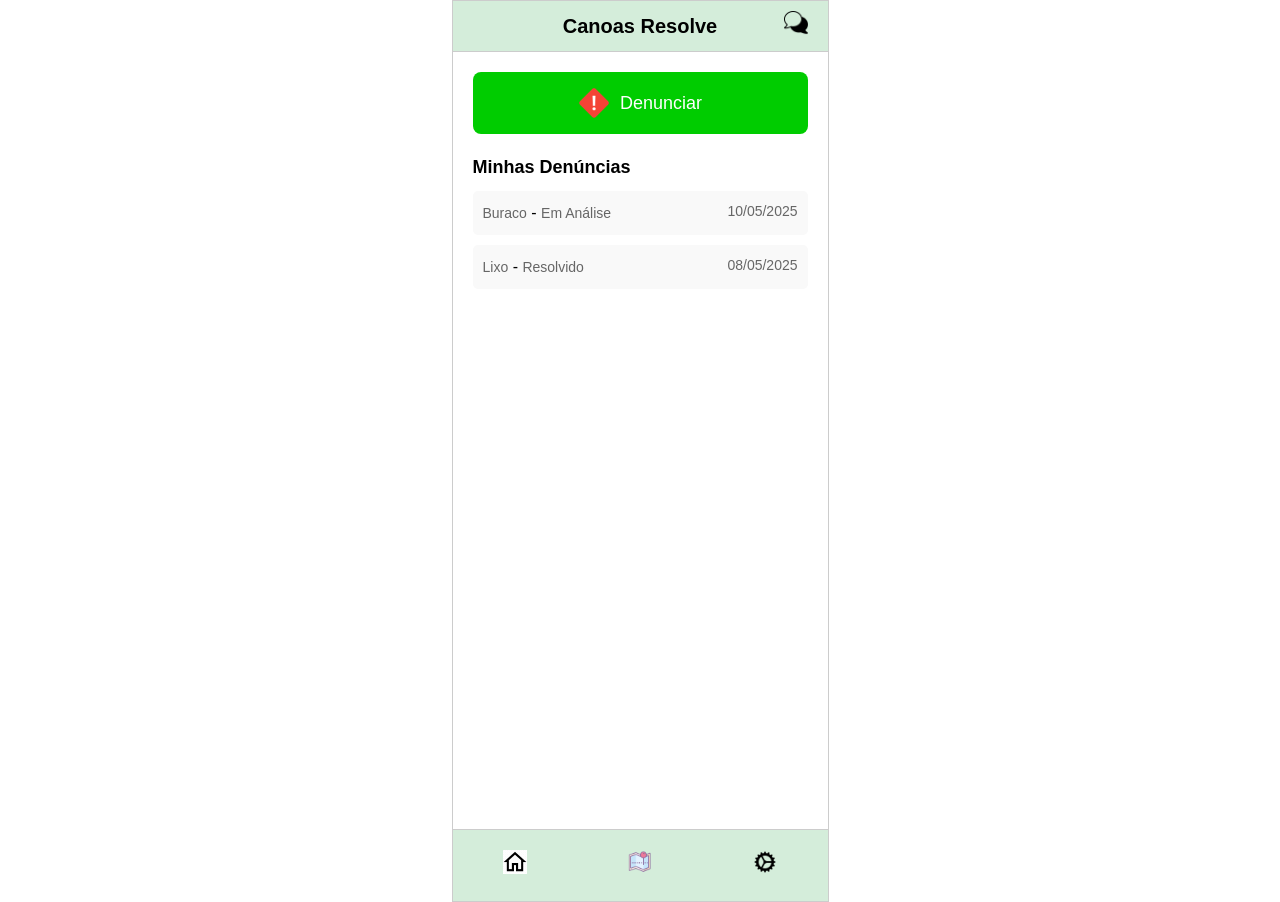
==== commit d1b03fb0: "Mark" ====
--- a/index.html
+++ b/index.html
@@ -70,8 +70,8 @@
                 <label data-translate-key="form_location_label">Localização</label>
                 <iframe class="map-placeholder" src="https://www.google.com/maps/embed?pb=!1m18!1m12!1m3!1d3462.399279140418!2d-51.156271525415306!3d-29.795007119752523!2m3!1f0!2f0!3f0!3m2!1i1024!2i768!4f13.1!3m3!1m2!1s0x951968eda5d3a201%3A0x5eaff8cfc4e39f47!2sUniversidade%20do%20Vale%20do%20Rio%20dos%20Sinos%20-%20Campus%20S%C3%A3o%20Leopoldo!5e0!3m2!1spt-BR!2sbr!4v1748301032606!5m2!1spt-BR!2sbr" width="100%" height="300" style="border:0;" allowfullscreen="" loading="lazy" referrerpolicy="no-referrer-when-downgrade"></iframe>
             </section>
-            <button class="submit-btn" data-translate-key="form_submit_button" aria-label="Enviar denúncia">Enviar</button>
-            <button class="offline-btn" data-translate-key="form_save_offline_button" aria-label="Salvar denúncia offline">Salvar Offline</button>
+            <button class="submit-btn" data-translate-key="form_submit_button" aria-label="Enviar denúncia" onclick="alert('Denúncia enviada')">Enviar</button>
+            <button class="offline-btn" data-translate-key="form_save_offline_button" aria-label="Salvar denúncia offline" onclick="alert('Denúncia salva')">Salvar Offline</button>
         </main>
         <footer>
             <nav>
--- a/css/styles.css
+++ b/css/styles.css
@@ -5,6 +5,18 @@
     color: #000;
     font-size: 16px;
     line-height: 1.5;
+    transition: font-size 0.3s ease;
+}
+
+@keyframes slideInFromRight {
+    0% {
+        opacity: 0;
+        transform: translateX(25px);
+    }
+    100% {
+        opacity: 1;
+        transform: translateX(0);
+    }
 }
 
 .container {
@@ -14,6 +26,12 @@
     display: flex;
     flex-direction: column;
     border: 1px solid #ccc;
+    animation-duration: 0.4s;
+    animation-timing-function: ease-out;
+}
+
+.container:not(.hidden) {
+    animation-name: slideInFromRight;
 }
 
 header {
@@ -57,18 +75,41 @@
     padding: 20px;
 }
 
-.denounce-btn {
+.denounce-btn,
+.submit-btn,
+.offline-btn,
+.logout-btn {
     display: flex;
     align-items: center;
     justify-content: center;
     width: 100%;
     padding: 15px;
-    background: #00cc00;
     color: #fff;
     font-size: 1.125em;
     border: none;
     border-radius: 8px;
     cursor: pointer;
+    margin-bottom: 10px;
+    transition: background-color 0.3s ease, transform 0.15s ease, filter 0.3s ease;
+}
+
+.denounce-btn:hover,
+.submit-btn:hover,
+.offline-btn:hover,
+.logout-btn:hover {
+    filter: brightness(110%);
+}
+
+.denounce-btn:active,
+.submit-btn:active,
+.offline-btn:active,
+.logout-btn:active {
+    transform: scale(0.98);
+    filter: brightness(100%);
+}
+
+.denounce-btn {
+    background: #00cc00;
     margin-bottom: 20px;
 }
 
@@ -91,6 +132,7 @@
     border-radius: 5px;
     margin-bottom: 10px;
     cursor: pointer;
+    transition: background-color 0.3s ease;
 }
 
 .denounce-item:hover {
@@ -114,6 +156,11 @@
 
 nav a {
     padding: 10px;
+    transition: transform 0.2s ease;
+}
+
+nav a:hover {
+    transform: translateY(-2px);
 }
 
 nav img {
@@ -170,19 +217,29 @@
     margin-bottom: 10px;
 }
 
-input[type="file"] {
+input[type="file"],
+select,
+textarea {
     width: 100%;
     padding: 10px;
     font-size: 1em;
-}
-
-select, textarea {
-    width: 100%;
-    padding: 10px;
-    font-size: 1em;
     border: 1px solid #ccc;
     border-radius: 5px;
-}
+    transition: border-color 0.3s ease, box-shadow 0.3s ease;
+}
+
+input[type="file"] {
+   /* Estilização do botão interno é limitada, mas a borda pode reagir */
+}
+
+
+input[type="file"]:focus,
+select:focus,
+textarea:focus {
+    border-color: #007bff;
+    box-shadow: 0 0 0 0.2rem rgba(0, 123, 255, 0.25);
+}
+
 
 textarea {
     resize: none;
@@ -196,28 +253,16 @@
     border: 0;
 }
 
-.submit-btn, .offline-btn {
-    width: 100%;
-    padding: 15px;
-    font-size: 1.125em;
-    border: none;
-    border-radius: 8px;
-    cursor: pointer;
-    margin-bottom: 10px;
-}
-
 .submit-btn {
     background: #00cc00;
-    color: #fff;
 }
 
 .offline-btn {
     background: #666;
-    color: #fff;
 }
 
 .hidden {
-    display: none;
+    display: none !important;
 }
 
 .details header {
@@ -314,6 +359,7 @@
 
 .toggle input[type="checkbox"] {
     margin-right: 10px;
+    transform: scale(1.2);
 }
 
 .toggle span {
@@ -331,14 +377,7 @@
 }
 
 .logout-btn {
-    width: 100%;
-    padding: 15px;
     background: #ff4444;
-    color: #fff;
-    font-size: 1.125em;
-    border: none;
-    border-radius: 8px;
-    cursor: pointer;
 }
 
 .toggle, .select-label select, .logout-btn {
